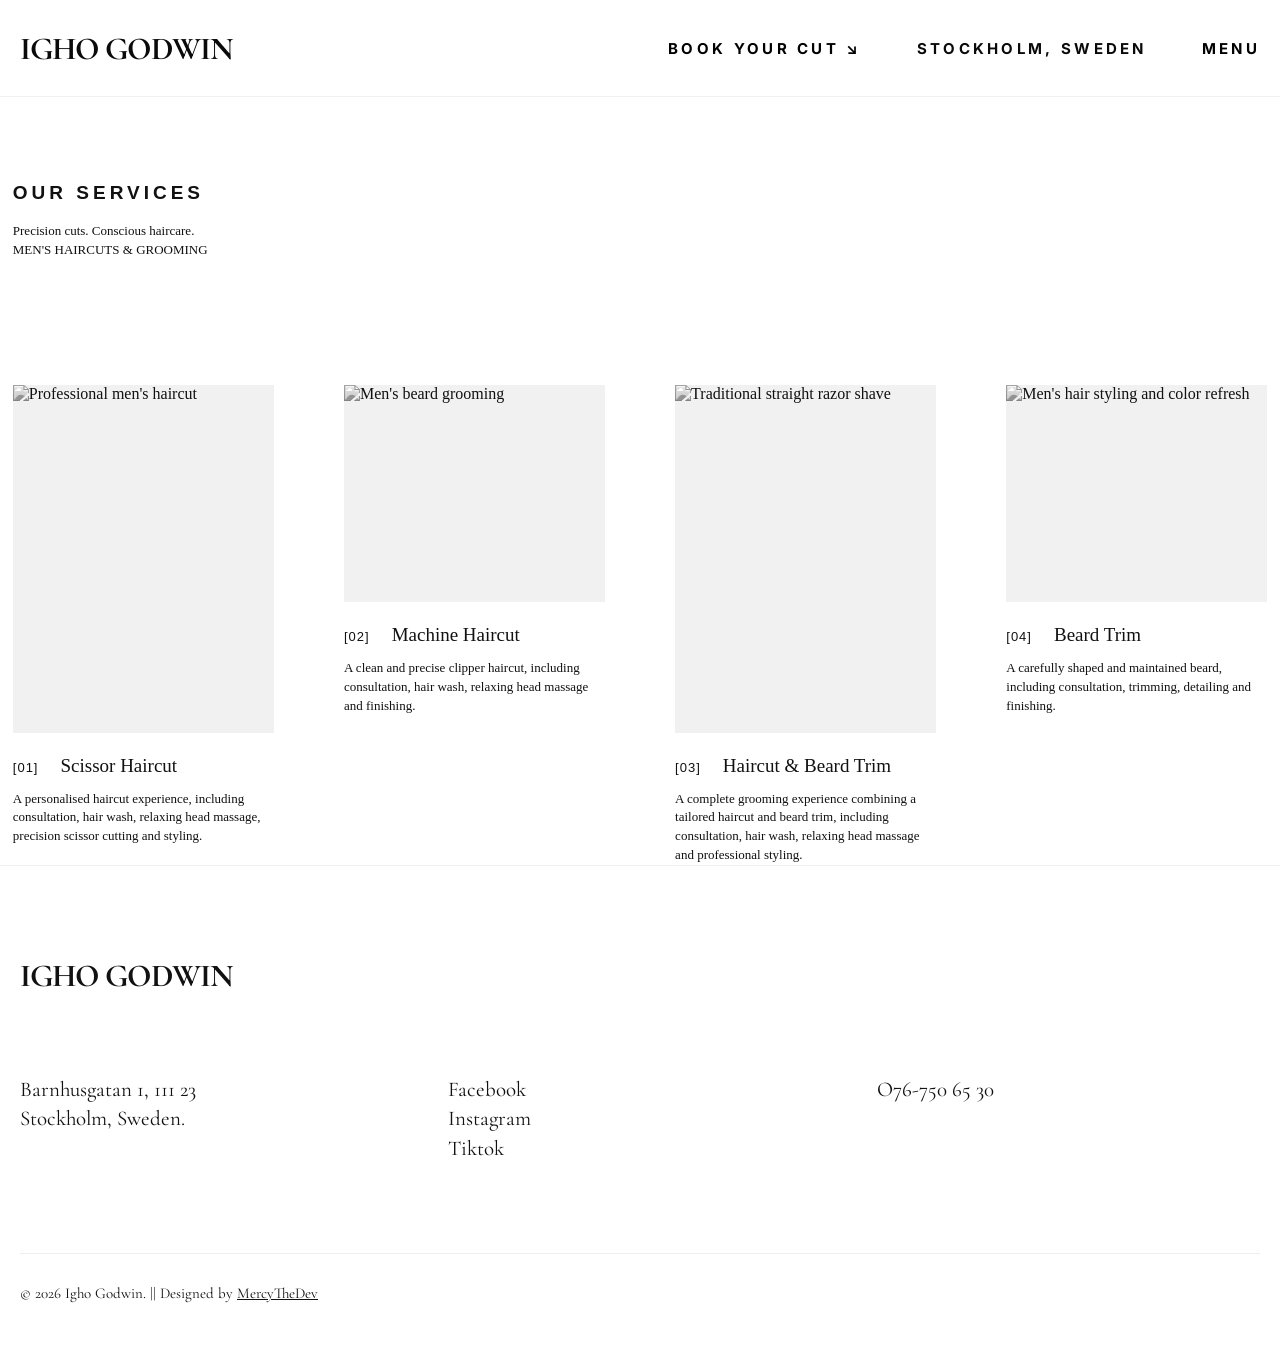
==== services.html @ f147a5c8 "done" ====
<!DOCTYPE html>
<html lang="en">

<head>
    <meta charset="UTF-8">
    <meta name="viewport" content="width=device-width, initial-scale=1.0">
    <title>Igho Godwin | Organic & Vegan Men’s Hairdressing</title>

    <link rel="preconnect" href="https://fonts.googleapis.com">
    <link rel="preconnect" href="https://fonts.gstatic.com" crossorigin>

    <link
        href="https://fonts.googleapis.com/css2?family=Cormorant+Garamond:ital,wght@0,300;0,400;0,500;0,600;1,400&family=Inter:wght@300;400;500;600&display=swap"
        rel="stylesheet">

    <link rel="stylesheet" href="styles/style.css">

    <style>
        /* ===========================
   FARO BLADE SERVICE PAGE
=========================== */

        .fb-page,
        .fb-page * {
            box-sizing: border-box;
        }

        .fb-page {
            background: #fff;
            color: #111;
            width: 100%;
            min-height: 100vh;
            font-family: "Playfair Display", Georgia, serif;
            overflow: hidden;
        }

        /* HEADER */

        .fb-header {
            width: 100%;
            min-height: 75px;
            padding: 0 1%;
            display: flex;
            align-items: center;
            justify-content: space-between;
            border-bottom: 1px solid #f1f1f1;
            position: relative;
            background: #fff;
            z-index: 10;
        }

        .fb-logo {
            font-family: "Playfair Display", Georgia, serif;
            font-size: 27px;
            font-weight: 400;
            text-decoration: none;
            color: #111;
            white-space: nowrap;
        }

        .fb-nav {
            display: flex;
            align-items: center;
            justify-content: space-between;
            gap: 35px;
            width: 58%;
        }

        .fb-nav a {
            font-family: "DM Sans", sans-serif;
            font-size: 12px;
            font-weight: 600;
            letter-spacing: 2px;
            text-transform: uppercase;
            text-decoration: none;
            color: #111;
            transition: opacity .3s ease;
        }

        .fb-nav a:hover {
            opacity: .5;
        }

        .fb-booking {
            display: inline-flex;
            align-items: center;
            gap: 8px;
        }

        .fb-phone {
            font-size: 15px !important;
            letter-spacing: 3px !important;
            font-weight: 400 !important;
        }

        .fb-menu-btn {
            border: none;
            background: none;
            font-family: "DM Sans", sans-serif;
            font-size: 12px;
            font-weight: 600;
            letter-spacing: 2px;
            cursor: pointer;
            text-transform: uppercase;
            color: #111;
        }

        /* MOBILE MENU */

        .fb-mobile-menu {
            display: none;
            position: absolute;
            top: 100%;
            left: 0;
            width: 100%;
            background: #fff;
            padding: 25px 20px 30px;
            border-bottom: 1px solid #ddd;
            flex-direction: column;
            gap: 25px;
            z-index: 20;
        }

        .fb-mobile-menu.open {
            display: flex;
        }

        .fb-mobile-menu a {
            color: #111;
            text-decoration: none;
            font-family: "DM Sans", sans-serif;
            font-size: 13px;
            letter-spacing: 2px;
            text-transform: uppercase;
        }

        /* MAIN CONTENT */

        .fb-main {
            padding: 85px 1% 0;
            width: 100%;
        }

        .fb-intro {
            margin-bottom: 125px;
        }

        .fb-heading {
            font-family: "DM Sans", sans-serif;
            font-size: 19px;
            font-weight: 600;
            letter-spacing: 4px;
            text-transform: uppercase;
            margin: 0 0 18px;
        }

        .fb-subheading {
            font-size: 13px;
            line-height: 1.45;
            font-weight: 400;
            margin: 0;
        }

        /* SERVICE GRID */

        .fb-services {
            display: grid;
            grid-template-columns: repeat(4, minmax(0, 1fr));
            gap: 5.6%;
            width: 100%;
        }

        .fb-service {
            min-width: 0;
        }

        .fb-image {
            width: 100%;
            overflow: hidden;
            background: #f1f1f1;
            margin-bottom: 22px;
        }

        .fb-image img {
            width: 100%;
            height: 100%;
            display: block;
            object-fit: cover;
            filter: grayscale(100%);
            transition: transform .6s ease;
        }

        .fb-service:hover .fb-image img {
            transform: scale(1.035);
        }

        /* Individual image proportions */

        .fb-service:nth-child(1) .fb-image {
            aspect-ratio: 0.75 / 1;
        }

        .fb-service:nth-child(2) .fb-image {
            aspect-ratio: 1.2 / 1;
        }

        .fb-service:nth-child(3) .fb-image {
            aspect-ratio: 0.75 / 1;
        }

        .fb-service:nth-child(4) .fb-image {
            aspect-ratio: 1.2 / 1;
        }

        /* SERVICE TITLES */

        .fb-service-title {
            display: flex;
            align-items: baseline;
            gap: 22px;
            margin-bottom: 13px;
        }

        .fb-service-number {
            font-family: "DM Sans", sans-serif;
            font-size: 13px;
            letter-spacing: 1px;
            white-space: nowrap;
        }

        .fb-service-title h2 {
            font-family: "Playfair Display", Georgia, serif;
            font-size: 19px;
            font-weight: 400;
            margin: 0;
            white-space: nowrap;
        }

        .fb-service-description {
            font-family: "Playfair Display", Georgia, serif;
            font-size: 13px;
            line-height: 1.45;
            font-weight: 400;
            margin: 0;
        }

        /* FOOTER */

        .fb-footer {
            width: 100%;
            padding: 120px 1% 25px;
        }

        .fb-footer-logo {
            font-family: "Playfair Display", Georgia, serif;
            font-size: 25px;
            font-weight: 400;
            margin: 0 0 100px;
        }

        .fb-footer-content {
            display: grid;
            grid-template-columns: 220px 1fr;
            gap: 0;
            font-size: 13px;
            line-height: 1.35;
        }

        .fb-footer-contact {
            display: flex;
            flex-direction: column;
            gap: 55px;
        }

        .fb-footer-social {
            display: flex;
            flex-direction: column;
            align-items: flex-start;
        }

        .fb-footer a {
            color: #111;
            text-decoration: none;
            transition: opacity .3s ease;
        }

        .fb-footer a:hover {
            opacity: .5;
        }

        .fb-footer-bottom {
            display: flex;
            justify-content: space-between;
            align-items: center;
            margin-top: 125px;
            font-size: 12px;
        }

        .fb-footer-legal {
            display: flex;
            gap: 95px;
        }

        .fb-footer-copyright {
            text-align: right;
        }

        /* ===========================
   TABLET RESPONSIVENESS
=========================== */

        @media (max-width: 1024px) {

            .fb-header {
                min-height: 70px;
                padding: 0 20px;
            }

            .fb-nav {
                width: 70%;
                gap: 20px;
            }

            .fb-nav a {
                font-size: 10px;
                letter-spacing: 1.5px;
            }

            .fb-main {
                padding: 75px 20px 0;
            }

            .fb-intro {
                margin-bottom: 85px;
            }

            .fb-services {
                grid-template-columns: repeat(1, minmax(0, 1fr));
                gap: 65px 35px;
            }

            .fb-service:nth-child(1) .fb-image,
            .fb-service:nth-child(3) .fb-image {
                aspect-ratio: 0.85 / 1;
            }

            .fb-service:nth-child(2) .fb-image,
            .fb-service:nth-child(4) .fb-image {
                aspect-ratio: 1.2 / 1;
            }

            .fb-footer {
                padding: 100px 20px 25px;
            }
        }

        /* ===========================
   MOBILE RESPONSIVENESS
=========================== */

        @media (max-width: 600px) {

            .fb-header {
                min-height: 68px;
                padding: 0 18px;
            }

            .fb-logo {
                font-size: 24px;
            }

            .fb-nav {
                display: none;
            }

            .fb-menu-btn {
                font-size: 11px;
            }

            .fb-main {
                padding: 65px 18px 0;
            }

            .fb-intro {
                margin-bottom: 55px;
            }

            .fb-heading {
                font-size: 16px;
                letter-spacing: 3px;
                margin-bottom: 15px;
            }

            .fb-subheading {
                font-size: 13px;
            }

            /* Two-column service layout */

            .ices {
                grid-template-columns: repeat(2, minmax(0, 1fr));
                gap: 40px 16px;
            }

            .fb-image {
                margin-bottom: 15px;
            }

            .fb-service:nth-child(1) .fb-image,
            .fb-service:nth-child(3) .fb-image {
                aspect-ratio: 0.75 / 1;
            }

            .fb-service:nth-child(2) .fb-image,
            .fb-service:nth-child(4) .fb-image {
                aspect-ratio: 0.85 / 1;
            }

            .fb-service-title {
                gap: 8px;
                margin-bottom: 9px;
                flex-wrap: wrap;
            }

            .fb-service-number {
                font-size: 10px;
            }

            .fb-service-title h2 {
                font-size: 15px;
                white-space: normal;
            }

            .fb-service-description {
                font-size: 12px;
                line-height: 1.5;
            }

            /* FOOTER MOBILE */

            .fb-footer {
                padding: 85px 18px 25px;
            }

            .fb-footer-logo {
                font-size: 23px;
                margin-bottom: 55px;
            }

            .fb-footer-content {
                grid-template-columns: 1fr 1fr;
                gap: 25px;
                font-size: 12px;
            }

            .fb-footer-contact {
                gap: 35px;
            }

            .fb-footer-bottom {
                flex-direction: column;
                align-items: flex-start;
                gap: 35px;
                margin-top: 85px;
                font-size: 11px;
            }

            .fb-footer-legal {
                width: 100%;
                justify-content: space-between;
                gap: 15px;
            }

            .fb-footer-copyright {
                text-align: left;
                line-height: 1.6;
            }
        }

        /* SMALL PHONES */

        @media (max-width: 360px) {

            .fb-services {
                gap: 35px 12px;
            }

            .fb-service-title {
                gap: 6px;
            }

            .fb-service-title h2 {
                font-size: 14px;
            }

            .fb-service-description {
                font-size: 11px;
            }

            .fb-footer-content {
                font-size: 11px;
            }
        }
    </style>
</head>

<body>

    <!-- HEADER -->
    <header class="main-header">
        <div class="header-container">

            <a href="./index.html" class="logo">IGHO GODWIN</a>

            <nav class="header-nav">

                <button class="nav-link" onclick="toggleModal('booking-modal')">
                    <a href="https://ighogodwinsalong.bokadirekt.se/">BOOK YOUR CUT <span>↘</span></a>
                </button>

                <a class="phone-link" href="">
                    STOCKHOLM, SWEDEN
                </a>

                <button class="nav-link" id="menu-btn" onclick="toggleMenu()">
                    MENU
                </button>

            </nav>
        </div>
    </header>

    <!-- FULL SCREEN MENU -->
    <div class="full-menu" id="full-menu">

        <div class="menu-header">
            <!-- <span class="logo">Igho Godwin</span> -->

            <button class="close-menu" onclick="toggleMenu()">
                CLOSE [✕]
            </button>
        </div>

        <div class="menu-content">

            <div class="menu-navigation">
                <a href="./services.html">SERVICES</a>
                <a href="./artisian.html">THE ARTISAN</a>
            </div>

            <!-- <div class="menu-navigation">
    
                    <p class="section-label">NAVIGATION</p>
    
                    <ul>
                        <li><a href="#statement" onclick="toggleMenu()">The Craft</a></li>
                        <li><a href="#offerings" onclick="toggleMenu()">Offerings</a></li>
                        <li><a href="#space" onclick="toggleMenu()">The Space</a></li>
                        <li><a href="#testimonials" onclick="toggleMenu()">From Our Chairs</a></li>
                        <li><a href="#visual-proof" onclick="toggleMenu()">Visual Proof</a></li>
                    </ul>
    
                </div>
    
                <div class="menu-details">
    
                    <div>
                        <p class="section-label">LOCATION</p>
                        <p>500 Terry Francine St,</p>
                        <p>San Francisco, CA 94158</p>
                    </div>
    
                    <div>
                        <p class="section-label">APPOINTMENTS & INQUIRIES</p>
                        <p>123-456-7890</p>
                        <p>info@mysite.com</p>
                    </div>
    
                    <button class="white-button" onclick="bookFromMenu()">
                        Book Appointment ↘
                    </button>
    
                </div>
            </div>
    
            <div class="menu-footer">
                <span>© 2035 Faro Blade. All Rights Reserved.</span>
                <span>San Francisco Atelier</span>
            </div> -->
        </div>
    </div>

    <div class="fb-page">

        <!-- MAIN SECTION -->
        <main class="fb-main" id="services">

            <section class="fb-intro">

                <h1 class="fb-heading">OUR SERVICES</h1>

                <p class="fb-subheading">
                    Precision cuts. Conscious haircare.<br>
                    MEN'S HAIRCUTS & GROOMING
                </p>
            </section>


            <!-- SERVICE CARDS -->
            <section class="fb-services">

                <!-- SERVICE 01 -->
                <article class="fb-service">

                    <div class="fb-image">
                        <img src="https://images.unsplash.com/photo-1621605815971-fbc98d665033?auto=format&fit=crop&w=800&q=85"
                            alt="Professional men's haircut" loading="lazy">
                    </div>

                    <div class="fb-service-title">
                        <span class="fb-service-number">[01]</span>
                        <h2>Scissor Haircut</h2>
                    </div>

                    <p class="fb-service-description">
                        A personalised haircut experience, including consultation, hair wash, relaxing head massage,
                        precision scissor cutting and styling.
                    </p>

                </article>


                <!-- SERVICE 02 -->
                <article class="fb-service">

                    <div class="fb-image">
                        <img src="https://images.unsplash.com/photo-1503951914875-452162b0f3f1?auto=format&fit=crop&w=800&q=85"
                            alt="Men's beard grooming" loading="lazy">
                    </div>

                    <div class="fb-service-title">
                        <span class="fb-service-number">[02]</span>
                        <h2>Machine Haircut</h2>
                    </div>

                    <p class="fb-service-description">
                        A clean and precise clipper haircut, including consultation, hair wash, relaxing head massage
                        and finishing.
                    </p>

                </article>


                <!-- SERVICE 03 -->
                <article class="fb-service">

                    <div class="fb-image">
                        <img src="https://images.unsplash.com/photo-1599351431202-1e0f0137899a?auto=format&fit=crop&w=800&q=85"
                            alt="Traditional straight razor shave" loading="lazy">
                    </div>

                    <div class="fb-service-title">
                        <span class="fb-service-number">[03]</span>
                        <h2>Haircut & Beard Trim</h2>
                    </div>

                    <p class="fb-service-description">
                        A complete grooming experience combining a tailored haircut and beard trim, including
                        consultation, hair wash, relaxing
                        head massage and professional styling.
                    </p>

                </article>


                <!-- SERVICE 04 -->
                <article class="fb-service">

                    <div class="fb-image">
                        <img src="https://images.unsplash.com/photo-1622286342621-4bd786c2447c?auto=format&fit=crop&w=800&q=85"
                            alt="Men's hair styling and color refresh" loading="lazy">
                    </div>

                    <div class="fb-service-title">
                        <span class="fb-service-number">[04]</span>
                        <h2>Beard Trim</h2>
                    </div>

                    <p class="fb-service-description">
                        A carefully shaped and maintained beard, including consultation, trimming, detailing and
                        finishing.
                    </p>

                </article>

            </section>

        </main>


        <!-- FOOTER -->
        <footer class="main-footer">

            <div class="footer-container">

                <div class="footer-logo">
                    <a href="#" class="logo">IGHO GODWIN</a>
                </div>

                <div class="footer-grid">

                    <div>
                        <p>Barnhusgatan 1, 111 23</p>
                        <p>Stockholm, Sweden.</p>
                    </div>

                    <div class="footer-links">
                        <a href="https://www.facebook.com/share/1CR6LSZq3c/?mibextid=wwXIfr" target="_blank"
                            rel="noopener noreferrer">Facebook</a>
                        <a href="https://www.instagram.com/ighogodwin.se?rpxt=aXpucTRvZHdmMW42&utm_source=qr"
                            target="_blank" rel="noopener noreferrer">Instagram</a>
                        <a href="https://www.tiktok.com/@igho.godwin/" target="_blank"
                            rel="noopener noreferrer">Tiktok</a>
                    </div>

                    <div>
                        <a href="tel:+O76-750 65 30">O76-750 65 30
                        </a>
                        <a href="mailto:info@mysite.com"></a>
                    </div>

                </div>

                <div class="footer-bottom">

                    <p>
                        © 2026 Igho Godwin. || Designed by
                        <a href="#">MercyTheDev</a>
                    </p>

                </div>

            </div>
        </footer>
    </div>


    <!-- JAVASCRIPT -->
    <script>

        (function () {

            const mobileButton = document.getElementById("fbMobileBtn");
            const mobileMenu = document.getElementById("fbMobileMenu");
            const desktopButton = document.getElementById("fbMenuBtn");

            function toggleMenu() {

                const isOpen = mobileMenu.classList.toggle("open");

                mobileButton.setAttribute(
                    "aria-expanded",
                    String(isOpen)
                );

            }

            mobileButton.addEventListener("click", toggleMenu);

            // Desktop menu button opens the same navigation
            desktopButton.addEventListener("click", function () {
                toggleMenu();
            });

            // Close menu after selecting a navigation link
            mobileMenu.querySelectorAll("a").forEach(function (link) {

                link.addEventListener("click", function () {
                    mobileMenu.classList.remove("open");
                    mobileButton.setAttribute("aria-expanded", "false");
                });

            });

            // Automatically update the current year
            // Change 2035 to a fixed year if you prefer the screenshot exactly.
            // document.getElementById("fbYear").textContent =
            //     new Date().getFullYear();

        })();

    </script>
    <script src="scripts/script.js"></script>

</body>

</html>
---- styles/style.css ----
/* =========================================
   1. GLOBAL STYLES
========================================= */

* {
  margin: 0;
  padding: 0;
  box-sizing: border-box;
}

html {
  scroll-behavior: smooth;
  scroll-padding-top: 100px;
}

body {
  font-family: "Inter", sans-serif;
  color: #0a0a0a;
  background: #fff;
  -webkit-font-smoothing: antialiased;
  overflow-x: hidden;
}

body.no-scroll {
  overflow: hidden;
}

button,
input,
select {
  font: inherit;
}

button {
  cursor: pointer;
  border: none;
  background: none;
}

a {
  text-decoration: none;
  color: inherit;
}

img {
  display: block;
  width: 100%;
  height: 100%;
  object-fit: cover;
}

.font-editorial,
.logo,
h1,
h2,
h3,
blockquote,
.service-item p,
.gallery-caption {
  font-family: "Cormorant Garamond", Georgia, serif;
}

::selection {
  background: #000;
  color: #fff;
}

::-webkit-scrollbar {
  width: 5px;
}

::-webkit-scrollbar-track {
  background: #fff;
}

::-webkit-scrollbar-thumb {
  background: #000;
}

:root {
  --black: #0a0a0a;
  --dark: #141414;
  --muted: #666;
  --border: #e5e5e5;
  --cream: #fafafa;
}

/* =========================================
   2. REUSABLE STYLES
========================================= */

.section-label {
  font-size: 17px;
  font-weight: 600;
  letter-spacing: 0.28em;
  text-transform: uppercase;
}

.light-label {
  color: #000;
}

.logo {
  font-size: 32px;
  font-weight: 700;
  letter-spacing: -1px;
  white-space: nowrap;
}

.text-button {
  display: inline-flex;
  align-items: center;
  gap: 8px;
  font-size: 11px;
  font-weight: 600;
  letter-spacing: 0.22em;
  text-transform: uppercase;
  transition: opacity 0.3s ease;
}

.text-button:hover {
  opacity: 0.6;
}

.img-contrast {
  filter: grayscale(100%) contrast(108%);
  transition:
    filter 0.4s ease,
    transform 0.6s cubic-bezier(0.16, 1, 0.3, 1);
}

.img-contrast:hover {
  filter: grayscale(100%) contrast(115%);
}

/* =========================================
   3. HEADER
========================================= */

.main-header {
  position: sticky;
  top: 0;
  z-index: 40;
  width: 100%;
  /* background: rgba(255, 255, 255, 0.95); */
  backdrop-filter: blur(10px);
  border-bottom: 1px solid #f0f0f0;
}

.header-container {
  max-width: 1720px;
  height: 96px;
  margin: auto;
  padding: 0 20px;
  display: flex;
  align-items: center;
  justify-content: space-between;
}

.header-nav {
  display: flex;
  align-items: center;
  gap: 55px;
}

.nav-link,
.phone-link {
  font-size: 15px;
  font-weight: bolder;
  letter-spacing: 0.22em;
  text-transform: uppercase;
  transition: opacity 0.3s ease;
}

.nav-link:hover,
.phone-link:hover {
  opacity: 0.6;
}

.nav-link span {
  font-size: 15px;
}

.phone-link {
  white-space: nowrap;
}

/* =========================================
   4. FULL SCREEN MENU
========================================= */

.full-menu {
  position: fixed;
  inset: 0;
  z-index: 50;
  background: #000;
  color: #fff;
  padding: 45px 60px;
  display: flex;
  flex-direction: column;
  gap: 3rem;
  transform: translateX(100%);
  transition: transform 0.5s ease-in-out;
}

.full-menu.active {
  transform: translateX(0);
}

.menu-header {
  display: flex;
  justify-content: flex-end;
  align-items: center;
  padding-bottom: 25px;
  border-bottom: 1px solid #292929;
}

.close-menu {
  color: #999;
  border: 1px solid #333;
  padding: 12px 20px;
  border-radius: 30px;
  font-size: 10px;
  letter-spacing: 0.2em;
}

.close-menu:hover {
  color: #fff;
}

.menu-content {
  width: 100%;
  max-width: 1000px;
  height: auto;
  display: flex;
  justify-content: center;
  align-items: flex-start;
}

.menu-navigation {
  text-align: center;
  font-weight: bold;
  display: flex;
  flex-direction: column;
  gap: 1rem;
}

.menu-navigation:hover {
  text-decoration: underline;
}

/* .menu-navigation li {
  margin-bottom: 12px;
}

.menu-navigation li a {
  font-family: "Cormorant Garamond", serif;
  font-size: clamp(32px, 4vw, 55px);
  transition: all 0.3s ease;
}

.menu-navigation li a:hover {
  font-style: italic;
  padding-left: 15px;
}

.menu-details {
  display: flex;
  flex-direction: column;
  justify-content: flex-end;
  gap: 35px;
  color: #aaa;
  font-size: 14px;
  font-weight: 300;
}

.menu-details .section-label {
  margin-bottom: 10px;
  color: #666;
}

.white-button {
  background: #fff;
  color: #000;
  padding: 18px 30px;
  font-size: 11px;
  font-weight: 500;
  letter-spacing: 0.2em;
  text-transform: uppercase;
  transition: background 0.3s ease;
  width: fit-content;
}

.white-button:hover {
  background: #ddd;
}

.menu-footer {
  display: flex;
  justify-content: space-between;
  gap: 20px;
  padding-top: 25px;
  border-top: 1px solid #222;
  color: #666;
  font-size: 11px;
} */

/* =========================================
   5. HERO SECTION
========================================= */

.hero-section {
  max-width: 1720px;
  margin: auto;
  /* padding: 32px 56px 90px; */
  border-bottom: 1px solid #eee;
}

.hero-grid {
  display: grid;
  grid-template-columns: 5fr 7fr;
  gap: 55px;
  align-items: start;
}

.hero-image-left {
  width: 100%;
  aspect-ratio: 3 / 4;
  overflow: hidden;
  background: #f0f0f0;
}

.hero-image-left img {
  object-position: left;
}

.hero-right {
  display: flex;
  flex-direction: column;
  justify-content: space-between;
  height: 100%;
  padding-top: 10px;
}

.hero-heading {
  display: grid;
  grid-template-columns: 7fr 5fr;
  gap: 30px;
  padding-bottom: 55px;
}

.hero-heading h1 {
  font-size: clamp(55px, 6vw, 75px);
  font-weight: 400;
  line-height: 1.04;
  letter-spacing: -0.03em;
}

.hero-description {
  padding-top: 10px;
}

.hero-description p {
  font-family: "Cormorant Garamond", serif;
  font-size: 21px;
  line-height: 1.5;
  margin-bottom: 25px;
}

.hero-bottom-image {
  width: 100%;
  aspect-ratio: 12 / 10;
  overflow: hidden;
  background: #f0f0f0;
}

.hero-bottom-image img {
  object-position: right;
}

/* =========================================
   6. STATEMENT SECTION
========================================= */

.statement-section {
  max-width: 1720px;
  margin: auto;
  padding: 140px 20px;
}

.statement-content {
  max-width: 1100px;
}

.statement-content .section-label {
  margin-bottom: 10px;
}

.statement-content h2 {
  font-size: clamp(35px, 4vw, 55px);
  font-weight: 400;
  line-height: 1.18;
  letter-spacing: -0.02em;
}

/* =========================================
   7. OFFERINGS SECTION
========================================= */

.section {
  max-width: 1720px;
  margin: auto;
  padding: 0 56px 140px;
  border-bottom: 1px solid #eee;
}

.section-heading {
  padding: 0px 20px;
  margin-bottom: 60px;
}

.services-grid {
  display: grid;
  grid-template-columns: repeat(4, 1fr);
  gap: 84px;
  padding: 0 1rem ;
}

.service-item {
  display: flex;
  flex-direction: column;
}

.service-image {
  width: 100%;
  aspect-ratio: 4 / 5;
  overflow: hidden;
  background: #f0f0f0;
  margin-bottom: 22px;
}

.service-item:hover img {
  transform: scale(1.05);
}

.service-title {
  display: flex;
  align-items: baseline;
  gap: 15px;
  margin-bottom: 10px;
}

.service-title span {
  font-family: "Cormorant Garamond", serif;
  font-size: 18px;
  color: #666;
}

.service-title h3 {
  font-size: 25px;
  font-weight: 400;
}

.service-item > p {
  font-size: 19px;
  color: #555;
  line-height: 1.3;
}

/* =========================================
   8. SPACE SECTION
========================================= */

.space-section {
  max-width: 1720px;
  margin: auto;
  padding: 120px 20px;
  border-bottom: 1px solid #eee;
}

.space-grid {
  display: grid;
  grid-template-columns: 1fr 1fr;
  gap: 70px;
  align-items: center;
}

.space-image {
  aspect-ratio: 4 / 5;
  overflow: hidden;
  background: #f0f0f0;
}

.space-content {
  display: flex;
  flex-direction: column;
  justify-content: center;
  gap: 50px;
  padding-left: 15px;
}

.space-content .section-label {
  margin-bottom: 30px;
}

.space-content h2 {
  font-size: clamp(35px, 3.8vw, 54px);
  font-weight: 400;
  line-height: 1.15;
}

/* =========================================
   9. TESTIMONIALS
========================================= */

.testimonials-section {
  max-width: 1720px;
  margin: auto;
  padding: 120px 20px;
  border-bottom: 1px solid #eee;
}

.testimonials-grid {
  display: grid;
  grid-template-columns: repeat(3, 1fr);
  gap: 55px;
}

.testimonial {
  display: flex;
  flex-direction: column;
  gap: 25px;
}

.testimonial-title {
  display: flex;
  align-items: baseline;
  gap: 15px;
}

.testimonial-title span {
  font-family: "Cormorant Garamond", serif;
  font-size: 16px;
  color: #666;
}

.testimonial-title h3 {
  font-size: 24px;
  font-weight: 400;
}

.testimonial blockquote {
  font-size: 22px;
  line-height: 1.5;
  color: #333;
}

/* =========================================
   10. VISUAL PROOF / GALLERY
========================================= */

.visual-proof-section {
  max-width: 1720px;
  margin: auto;
  padding: 120px 20px;
}

.gallery {
  display: flex;
  flex-direction: column;
  gap: 90px;
}

.gallery-row {
  display: grid;
  grid-template-columns: repeat(2, 1fr);
  gap: 55px;
}

.gallery-image {
  width: 100%;
  aspect-ratio: 0.9 / .7;
  overflow: hidden;
  background: #f0f0f0;
}

.extend {
  aspect-ratio: 1/ 1.5;
}

.gallery-caption {
  display: flex;
  justify-content: space-between;
  padding-top: 12px;
  font-size: 23px;
}

/* =========================================
   11. FOOTER
========================================= */

.main-footer {
  border-top: 1px solid #eee;
  padding: 90px 0 45px;
}

.footer-container {
  max-width: 1720px;
  margin: auto;
  padding: 0 20px;
}

.footer-logo {
  margin-bottom: 80px;
}

.footer-grid {
  display: grid;
  grid-template-columns: repeat(3, 1fr);
  gap: 45px;
  padding-bottom: 90px;
}

.footer-grid p,
.footer-grid a {
  display: block;
  font-family: "Cormorant Garamond", serif;
  font-size: 21px;
  line-height: 1.4;
}

.footer-links {
  display: flex;
  flex-direction: column;
}

.footer-grid a:hover,
.footer-bottom a:hover {
  opacity: 0.6;
}

.footer-bottom {
  padding-top: 30px;
  border-top: 1px solid #eee;
  display: flex;
  justify-content: space-between;
  align-items: center;
  gap: 25px;
  font-family: "Cormorant Garamond", serif;
  font-size: 15px;
}

.footer-bottom > div {
  display: flex;
  gap: 45px;
}

.footer-bottom p a {
  text-decoration: underline;
}

/* =========================================
   12. MODALS
========================================= */

.modal-overlay {
  position: fixed;
  inset: 0;
  z-index: 100;
  background: rgba(0, 0, 0, 0.65);
  backdrop-filter: blur(5px);

  display: none;
  align-items: center;
  justify-content: center;

  padding: 20px;
  overflow-y: auto;
}

.modal-overlay.active {
  display: flex;
}

.modal-content {
  position: relative;
  width: 100%;
  max-width: 520px;
  max-height: calc(100vh - 40px);
  overflow-y: auto;
  background: #fff;
  padding: 50px;
  box-shadow: 0 20px 50px rgba(0, 0, 0, 0.2);
}

.modal-close {
  position: absolute;
  top: 25px;
  right: 25px;
  color: #777;
  font-size: 11px;
  letter-spacing: 0.15em;
}

.modal-close:hover {
  color: #000;
}

.modal-heading {
  margin-bottom: 30px;
}

.modal-heading .section-label {
  margin-bottom: 10px;
}

.modal-heading h3,
.space-modal-content h3 {
  font-size: 38px;
  font-weight: 400;
}

.modal-heading > p:last-child {
  margin-top: 10px;
  font-family: "Cormorant Garamond", serif;
  font-size: 18px;
  color: #666;
}

#booking-form {
  display: flex;
  flex-direction: column;
  gap: 18px;
}

.form-group {
  display: flex;
  flex-direction: column;
  gap: 8px;
  min-width: 0;
}

.form-group label {
  font-size: 10px;
  font-weight: 600;
  letter-spacing: 0.18em;
  color: #555;
}

.form-group input,
.form-group select {
  width: 100%;
  padding: 13px;
  background: #fafafa;
  border: 1px solid #e5e5e5;
  outline: none;
  font-size: 13px;
  border-radius: 0;
}

.form-group input:focus,
.form-group select:focus {
  border-color: #000;
}

.form-row {
  display: grid;
  grid-template-columns: 1fr 1fr;
  gap: 15px;
}

.submit-button {
  width: 100%;
  margin-top: 10px;
  padding: 17px;
  background: #000;
  color: #fff;
  font-size: 11px;
  letter-spacing: 0.2em;
  text-transform: uppercase;
  transition: background 0.3s ease;
}

.submit-button:hover {
  background: #333;
}

/* =========================================
   13. SPACE MODAL
========================================= */

.space-modal-content {
  max-width: 600px;
}

.space-modal-content > .section-label {
  margin-bottom: 10px;
}

.space-modal-content h3 {
  margin-bottom: 25px;
}

.space-modal-text {
  display: flex;
  flex-direction: column;
  gap: 20px;
}

.space-modal-text p {
  font-family: "Cormorant Garamond", serif;
  font-size: 21px;
  line-height: 1.5;
  color: #555;
}

.space-modal-footer {
  margin-top: 35px;
  padding-top: 25px;
  border-top: 1px solid #eee;
  display: flex;
  justify-content: space-between;
  align-items: center;
  gap: 15px;
}

.space-modal-footer span {
  font-family: "Cormorant Garamond", serif;
  font-size: 16px;
  color: #777;
}

.space-modal-footer button {
  font-size: 11px;
  font-weight: 600;
  text-transform: uppercase;
  letter-spacing: 0.15em;
}

/* =========================================
   14. RESPONSIVE DESIGN
========================================= */

@media (max-width: 1100px) {
  .header-container,
  .hero-section,
  .statement-section,
  .offerings-section,
  .space-section,
  .testimonials-section,
  .visual-proof-section,
  .footer-container {
    padding-left: 35px;
    padding-right: 35px;
  }

  .hero-grid {
    gap: 30px;
  }

  .hero-heading {
    grid-template-columns: 1fr;
    gap: 15px;
  }

  .hero-heading h1 {
    font-size: 65px;
  }

  .services-grid {
    grid-template-columns: repeat(2, 1fr);
    gap: 45px 30px;
  }

  .space-grid {
    gap: 35px;
  }

  .space-content h2 {
    font-size: 38px;
  }

  .testimonials-grid {
    gap: 30px;
  }
}

@media (max-width: 768px) {
  .header-container {
    height: 80px;
    padding: 0 25px;
  }

  .logo {
    font-size: 27px;
  }

  .header-nav {
    gap: 25px;
  }

  .phone-link {
    display: none;
  }

  .nav-link {
    font-size: 10px;
  }

  .full-menu {
    padding: 30px 25px;
    overflow-y: auto;
  }

  .menu-content {
    grid-template-columns: 1fr;
    gap: 50px;
    padding: 45px 0;
  }

  .menu-navigation li a {
    font-size: 38px;
  }

  .menu-footer {
    font-size: 10px;
  }

  .hero-section {
    padding: 20px 25px 65px;
  }

  .hero-grid {
    grid-template-columns: 1fr;
    gap: 35px;
  }

  .hero-image-left {
    aspect-ratio: 4 / 5;
  }

  .hero-right {
    padding-top: 0;
  }

  .hero-heading {
    grid-template-columns: 1fr 1fr;
    gap: 20px;
    padding-bottom: 30px;
  }

  .hero-heading h1 {
    font-size: clamp(45px, 8vw, 65px);
  }

  .hero-description p {
    font-size: 19px;
  }

  .statement-section {
    padding: 90px 25px;
  }

  .statement-content .section-label {
    margin-bottom: 30px;
  }

  .statement-content h2 {
    font-size: 37px;
  }

  .offerings-section {
    padding: 0 25px 90px;
  }

  .section-heading {
    margin-bottom: 40px;
  }

  .services-grid {
    gap: 40px 20px;
  }

  .service-title {
    flex-wrap: wrap;
    gap: 8px;
  }

  .service-title h3 {
    font-size: 22px;
  }

  .service-item > p {
    font-size: 17px;
  }

  .space-section {
    padding: 90px 25px;
  }

  .space-grid {
    grid-template-columns: 1fr;
    gap: 45px;
  }

  .space-image {
    aspect-ratio: 1 / 1;
  }

  .space-content {
    padding-left: 0;
    gap: 35px;
  }

  .space-content h2 {
    font-size: 38px;
  }

  .testimonials-section {
    padding: 90px 25px;
  }

  .testimonials-grid {
    grid-template-columns: 1fr;
    gap: 45px;
  }

  .testimonial blockquote {
    font-size: 21px;
  }

  .visual-proof-section {
    padding: 90px 25px;
  }

  .gallery {
    gap: 60px;
  }

  .gallery-row {
    gap: 25px;
  }

  .gallery-caption {
    font-size: 20px;
  }

  .footer-container {
    padding: 0 25px;
  }

  .footer-grid {
    grid-template-columns: repeat(2, 1fr);
    gap: 35px;
  }

  .footer-bottom {
    align-items: flex-start;
    flex-direction: column;
  }
}

@media (max-width: 480px) {
  .header-container {
    height: 72px;
    padding: 0 18px;
  }

  .logo {
    font-size: 24px;
  }

  .header-nav {
    gap: 15px;
  }

  .nav-link {
    font-size: 9px;
    letter-spacing: 0.12em;
  }

  .full-menu {
    padding: 25px 20px;
  }

  .menu-navigation li a {
    font-size: 34px;
  }

  .menu-footer {
    flex-direction: column;
  }

  .hero-section,
  .statement-section,
  .offerings-section,
  .space-section,
  .testimonials-section,
  .visual-proof-section {
    padding-left: 18px;
    padding-right: 18px;
  }

  .hero-heading {
    grid-template-columns: 1fr;
    gap: 20px;
  }

  .hero-heading h1 {
    font-size: 53px;
  }

  .hero-description p {
    font-size: 20px;
  }

  .statement-content h2 {
    font-size: 32px;
  }

  .services-grid {
    grid-template-columns: 1fr;
    gap: 40px;
  }

  .service-title h3 {
    font-size: 25px;
  }

  .space-content h2 {
    font-size: 33px;
  }

  .gallery-row {
    grid-template-columns: 1fr;
    gap: 35px;
  }

  .footer-container {
    padding: 0 18px;
  }

  .footer-grid {
    grid-template-columns: 1fr;
    gap: 30px;
    padding-bottom: 55px;
  }

  .footer-logo {
    margin-bottom: 50px;
  }

  .footer-bottom > div {
    flex-direction: column;
    gap: 15px;
  }

  .modal-content {
    padding: 45px 22px 25px;
  }

  .modal-heading h3,
  .space-modal-content h3 {
    font-size: 32px;
  }

  .form-row {
    grid-template-columns: 1fr;
  }

  .space-modal-footer {
    align-items: flex-start;
    flex-direction: column;
  }
}
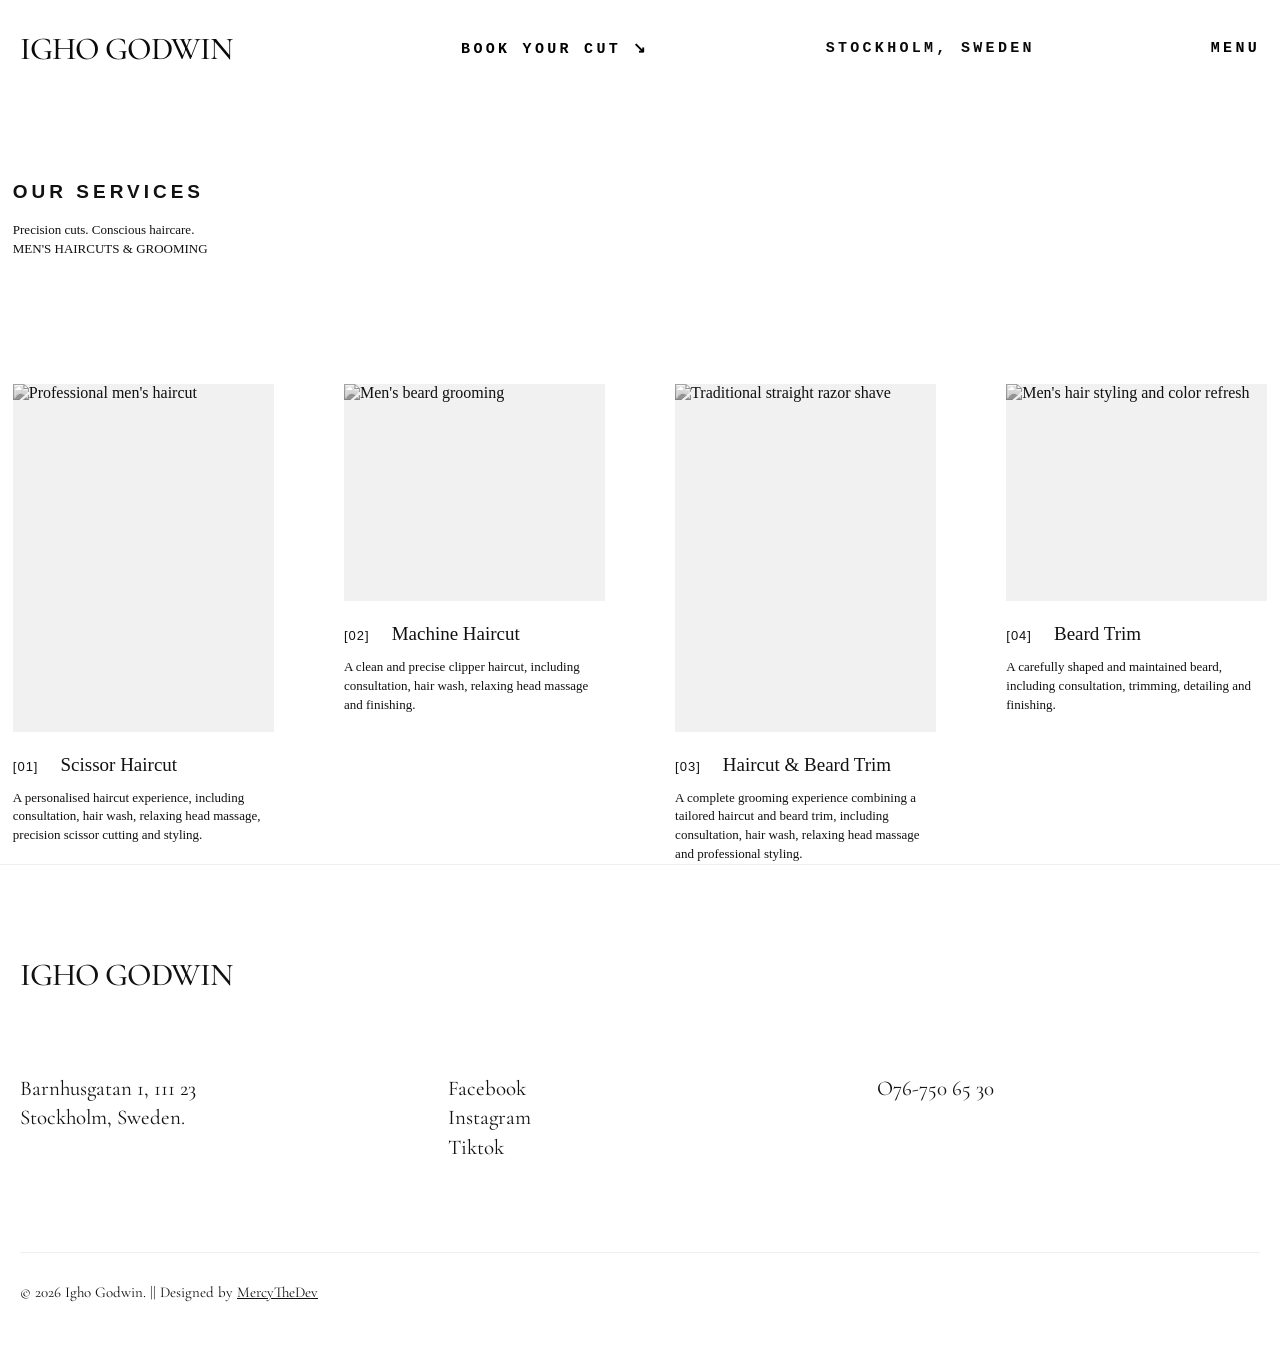
==== commit a3afab1f: "done" ====
--- a/services.html
+++ b/services.html
@@ -75,6 +75,7 @@
             text-decoration: none;
             color: #111;
             transition: opacity .3s ease;
+            font-family: 'Syncopate', sans-serif;
         }
 
         .fb-nav a:hover {
@@ -365,7 +366,7 @@
                 padding: 0 18px;
             }
 
-            .fb-logo {
+            .fb- {
                 font-size: 24px;
             }
 
--- a/styles/style.css
+++ b/styles/style.css
@@ -57,7 +57,7 @@
 blockquote,
 .service-item p,
 .gallery-caption {
-  font-family: "Cormorant Garamond", Georgia, serif;
+  /* font-family: "Cormorant Garamond", Georgia, serif; */
 }
 
 ::selection {
@@ -102,9 +102,10 @@
 
 .logo {
   font-size: 32px;
-  font-weight: 700;
+  font-weight: 500;
   letter-spacing: -1px;
   white-space: nowrap;
+  font-family: "Cormorant Garamond", Georgia, serif;
 }
 
 .text-button {
@@ -136,16 +137,30 @@
 /* =========================================
    3. HEADER
 ========================================= */
-
 .main-header {
+  position: fixedgit ;
+  top: 0;
+  left: 0;
+  width: 100%;
+  z-index: 1000;
+  background: transparent;
+}
+
+.hero-section {
+  position: relative;
+  z-index: 1;
+  width: 100%;
+}
+
+/* .main-header {
   position: sticky;
   top: 0;
   z-index: 40;
   width: 100%;
-  /* background: rgba(255, 255, 255, 0.95); */
+  background: rgba(255, 255, 255, 0.95);
   backdrop-filter: blur(10px);
   border-bottom: 1px solid #f0f0f0;
-}
+} */
 
 .header-container {
   max-width: 1720px;
@@ -155,12 +170,15 @@
   display: flex;
   align-items: center;
   justify-content: space-between;
+  /* color: red; */
+  /* font-family: 'Courier New', Courier, monospace; */
 }
 
 .header-nav {
   display: flex;
   align-items: center;
-  gap: 55px;
+  gap: 11rem;
+  
 }
 
 .nav-link,
@@ -170,6 +188,8 @@
   letter-spacing: 0.22em;
   text-transform: uppercase;
   transition: opacity 0.3s ease;
+  /* color: red; */
+  font-family: 'Courier New', Courier, monospace;
 }
 
 .nav-link:hover,
@@ -347,10 +367,11 @@
   grid-template-columns: 7fr 5fr;
   gap: 30px;
   padding-bottom: 55px;
+  margin-top: 6rem;
 }
 
 .hero-heading h1 {
-  font-size: clamp(55px, 6vw, 75px);
+  /* font-size: clamp(55px, 6vw, 75px); */
   font-weight: 400;
   line-height: 1.04;
   letter-spacing: -0.03em;
@@ -389,7 +410,7 @@
 }
 
 .statement-content {
-  max-width: 1100px;
+  max-width: 980px;
 }
 
 .statement-content .section-label {
